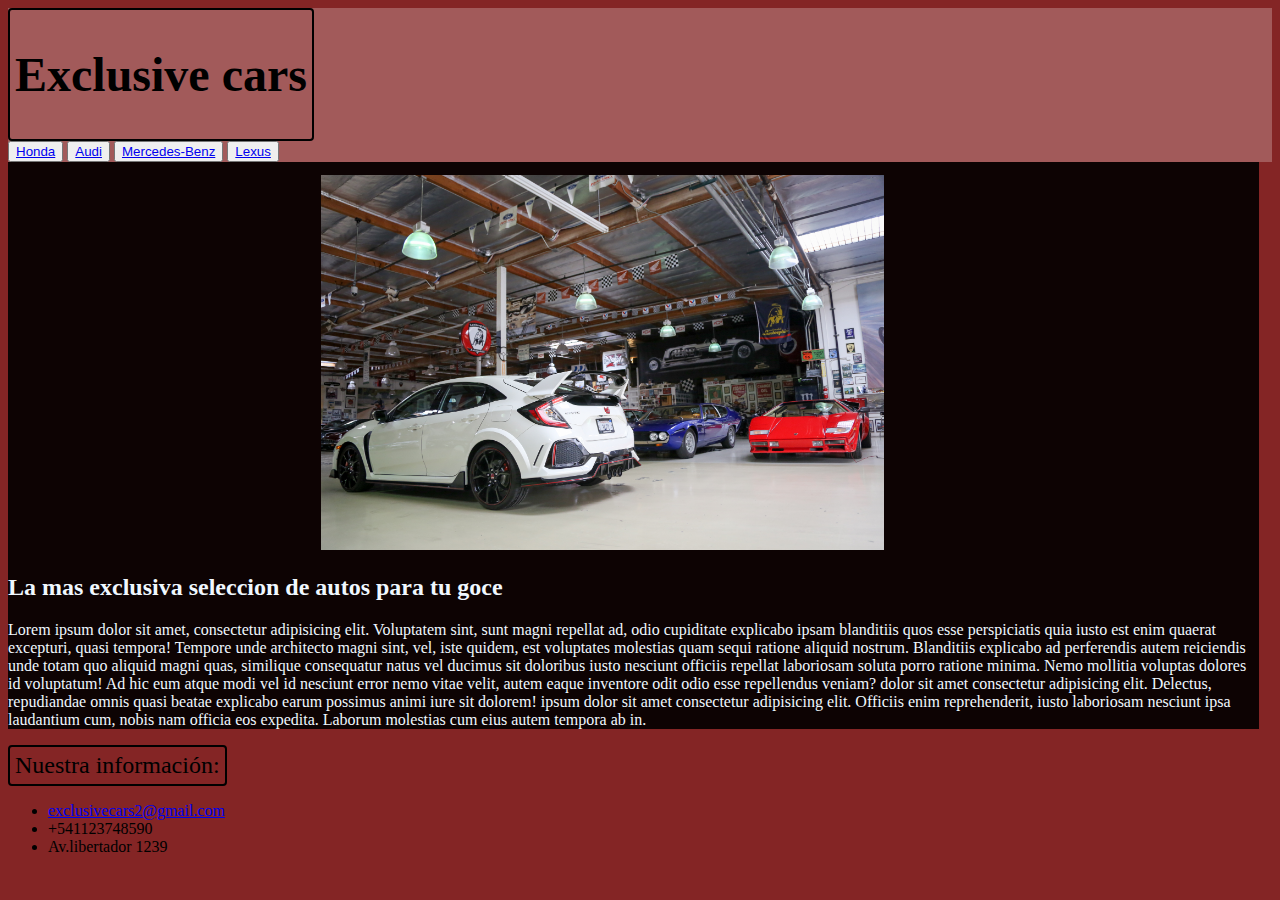
==== index.html @ b99ec716 "Base de la pagina Exclusive cars" ====
<!DOCTYPE html>
<html lang="en">
<head>
    <meta charset="UTF-8">
    <meta name="viewport" content="width=device-width, initial-scale=1.0">
    <title>Exculsive cars|Home</title>
    <link rel="preconnect" href="https://fonts.googleapis.com">
 <link rel="preconnect" href="https://fonts.gstatic.com" crossorigin>
 <link href="https://fonts.googleapis.com/css2?family=Open+Sans:ital,wght@0,300..800;1,300..800&family=Roboto+Condensed:ital,wght@0,100..900;1,100..900&display=swap" rel="stylesheet">
 <link rel="stylesheet" href="./css/style.css">
</head>
<body>
    <div class="headpag">
        
        <header><h1>Exclusive cars</h1></header>
    
        <section> <!--links marcas autos-->
       
            <button><a href="./autoTipos/honda.html">Honda</a></button>
            <button><a href="./autoTipos/audi.html">Audi</a></button>
            <button><a href="./autoTipos/mercedes.html">Mercedes-Benz</a></button>
            <button><a href="./autoTipos/lexus.html">Lexus</a></button>

        </section>
    </div>
    <main>
        <section>
            <div class="paginaPrincipal">
                <img class="imagenGarage" src="./imagenes/Honda-Civic-Type-R-at-Jay-Lenos-Garage-8370.jpg" alt="Garage exclusive cars">

                <h2>La mas exclusiva seleccion de autos para tu goce</h2>
                <p>Lorem ipsum dolor sit amet, consectetur adipisicing elit. Voluptatem sint, sunt magni repellat ad, odio cupiditate explicabo ipsam blanditiis quos esse perspiciatis quia iusto est enim quaerat excepturi, quasi tempora! Tempore unde architecto magni sint, vel, iste quidem, est voluptates molestias quam sequi ratione aliquid nostrum. Blanditiis explicabo ad perferendis autem reiciendis unde totam quo aliquid magni quas, similique consequatur natus vel ducimus sit doloribus iusto nesciunt officiis repellat laboriosam soluta porro ratione minima. Nemo mollitia voluptas dolores id voluptatum! Ad hic eum atque modi vel id nesciunt error nemo vitae velit, autem eaque inventore odit odio esse repellendus veniam? dolor sit amet consectetur adipisicing elit. Delectus, repudiandae omnis quasi beatae explicabo earum possimus animi iure sit dolorem! ipsum dolor sit amet consectetur adipisicing elit. Officiis enim reprehenderit, iusto laboriosam nesciunt ipsa laudantium cum, nobis nam officia eos expedita. Laborum molestias cum eius autem tempora ab in.</p>
             </div>
        </section>
    </main>
    <footer>
        <!--contactos y informacion-->
        <header>Nuestra información:</header>
        <ul>
                <li><a href="https://exclusivecars2@gmail.com" target="_blank">exclusivecars2@gmail.com</a></li>
                <li>+541123748590</li>
                <li>Av.libertador 1239</li>
            </ul>
    </footer>
</body>
</html>
---- css/style.css ----
header{
    display: inline-block;
    border: 2px solid #000; 
   padding: 5px; 
border-radius: 4px; 
}
.headpag{
    background-color: #ffffff44;
    background-color: rgba(255, 255, 255, 0.247);
}
body{
background-color: rgba(112, 2, 2, 0.863);

}
header{
    font-size: x-large;
}
.paginaPrincipal{
    background-color: rgba(0, 0, 0, 0.897);
    width: 99%;
    font: optional;color: aliceblue;
}
.imagenGarage{
    width: 45%;
    padding-left: 25%;
    padding-top: 1%;
}
/*   honda s2000   */
.s2000{
background-color: #000000c2;

}
.s2000img{
    width: 30%;
    
}
.prestacionesS2000{
float: inline-end;
font: optional;color: aliceblue;
}
.autoS2000{
    float: inline-start; 
    font: optional;color: aliceblue;
}
/*    audi rs3     */
.rs3{
    background-color: #000000c2;
}
.autoRS3{
    float: inline-start;
    font: optional;color: aliceblue;
}
.prestacionesRs3{
    float: inline-end;
    font: optional;color: aliceblue;
}
/*    Mercedes C200    */
.c200{
    background-color: #000000c2;
}
.c200img{
    width: 30%;
}
.autoC200{
    float: inline-start;
    font: optional;color: aliceblue;
}
.prestacionesC200{
    float: inline-end;
    font: optional;color: aliceblue;
}
/* Lexus LFA   */
.lfa{
    background-color: #000000c2;
}
.autoLfa{
    float: left;
    font: optional;color: aliceblue;
}
.prestacionesLfa{
    float: right;
    font: optional;color: aliceblue;
    text-align: center;
}
.lfaimg{
    width: 30%;  
    border-radius: 0.5rem;
    
}
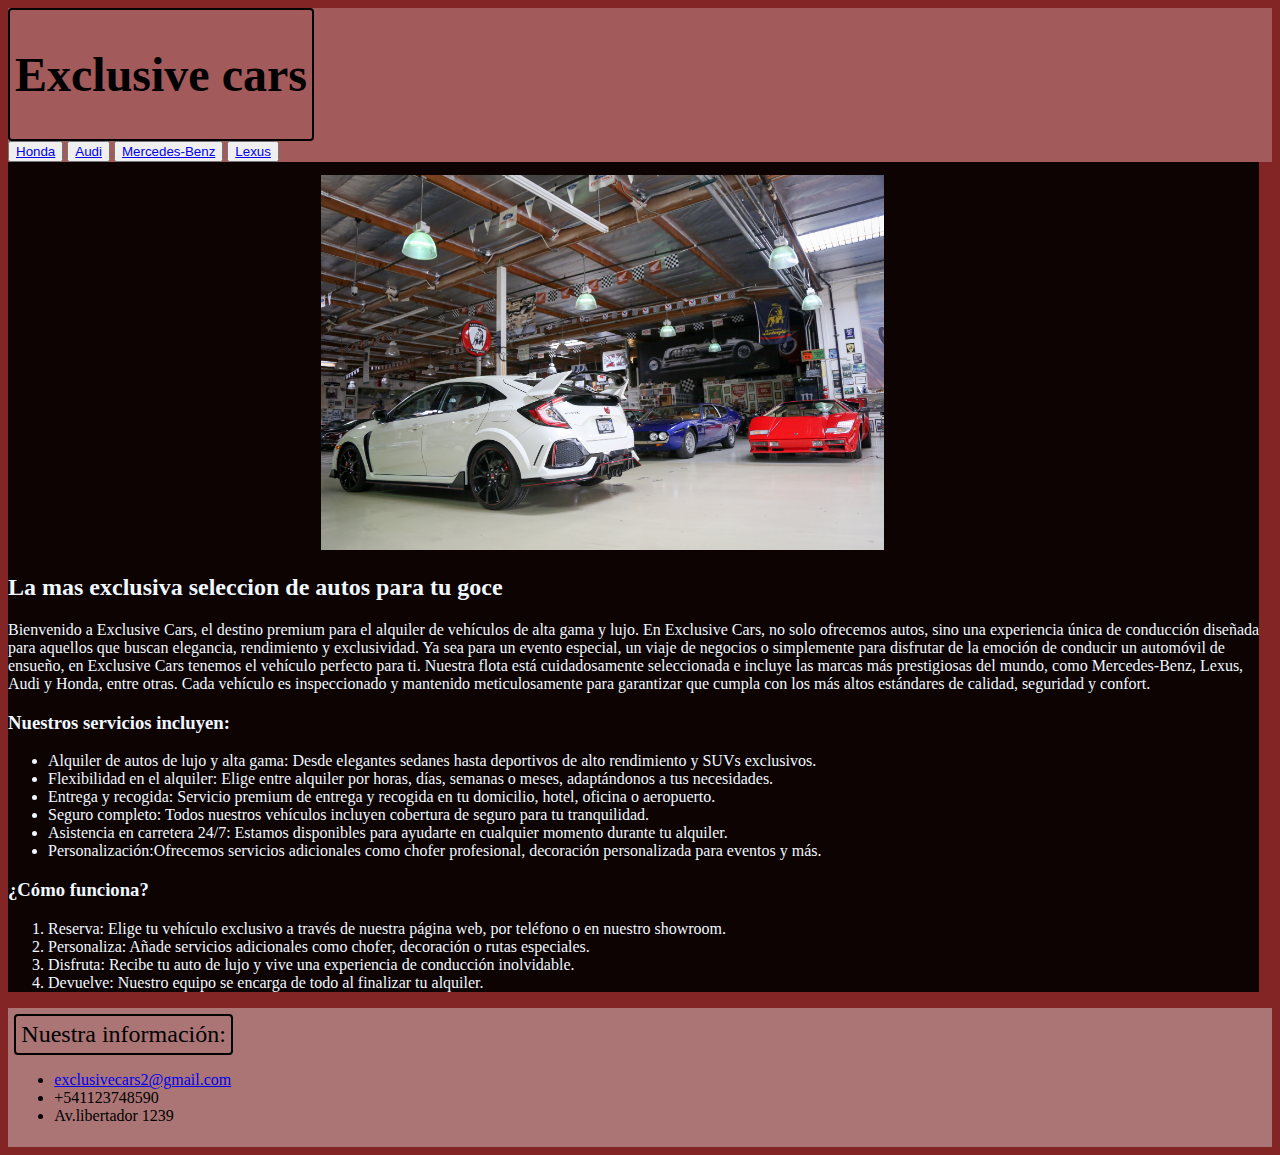
==== commit 7a5d303d: "cambios menores" ====
--- a/index.html
+++ b/index.html
@@ -24,13 +24,35 @@
         </section>
     </div>
     <main>
-        <section>
-            <div class="paginaPrincipal">
-                <img class="imagenGarage" src="./imagenes/Honda-Civic-Type-R-at-Jay-Lenos-Garage-8370.jpg" alt="Garage exclusive cars">
+        <section class="indexDesc">
+                <div class="paginaPrincipal">
+                    <img class="imagenGarage" src="./imagenes/Honda-Civic-Type-R-at-Jay-Lenos-Garage-8370.jpg" alt="Garage exclusive cars">
 
-                <h2>La mas exclusiva seleccion de autos para tu goce</h2>
-                <p>Lorem ipsum dolor sit amet, consectetur adipisicing elit. Voluptatem sint, sunt magni repellat ad, odio cupiditate explicabo ipsam blanditiis quos esse perspiciatis quia iusto est enim quaerat excepturi, quasi tempora! Tempore unde architecto magni sint, vel, iste quidem, est voluptates molestias quam sequi ratione aliquid nostrum. Blanditiis explicabo ad perferendis autem reiciendis unde totam quo aliquid magni quas, similique consequatur natus vel ducimus sit doloribus iusto nesciunt officiis repellat laboriosam soluta porro ratione minima. Nemo mollitia voluptas dolores id voluptatum! Ad hic eum atque modi vel id nesciunt error nemo vitae velit, autem eaque inventore odit odio esse repellendus veniam? dolor sit amet consectetur adipisicing elit. Delectus, repudiandae omnis quasi beatae explicabo earum possimus animi iure sit dolorem! ipsum dolor sit amet consectetur adipisicing elit. Officiis enim reprehenderit, iusto laboriosam nesciunt ipsa laudantium cum, nobis nam officia eos expedita. Laborum molestias cum eius autem tempora ab in.</p>
-             </div>
+                    <h2>La mas exclusiva seleccion de autos para tu goce</h2>
+                    <p>Bienvenido a Exclusive Cars, el destino premium para el alquiler de vehículos de alta gama y lujo. En Exclusive Cars, no solo ofrecemos autos, sino una experiencia única de conducción diseñada para aquellos que buscan elegancia, rendimiento y exclusividad. Ya sea para un evento especial, un viaje de negocios o simplemente para disfrutar de la emoción de conducir un automóvil de ensueño, en Exclusive Cars tenemos el vehículo perfecto para ti.
+
+                    Nuestra flota está cuidadosamente seleccionada e incluye las marcas más prestigiosas del mundo, como Mercedes-Benz, Lexus, Audi y Honda, entre otras. Cada vehículo es inspeccionado y mantenido meticulosamente para garantizar que cumpla con los más altos estándares de calidad, seguridad y confort.</p>
+                        
+                    <h3>Nuestros servicios incluyen:</h3>
+                    <ul>
+                        <li>Alquiler de autos de lujo y alta gama: Desde elegantes sedanes hasta deportivos de alto rendimiento y SUVs exclusivos.</li>
+                        <li>Flexibilidad en el alquiler: Elige entre alquiler por horas, días, semanas o meses, adaptándonos a tus necesidades.</li>
+                        <li>Entrega y recogida: Servicio premium de entrega y recogida en tu domicilio, hotel, oficina o aeropuerto.</li>
+                        <li>Seguro completo: Todos nuestros vehículos incluyen cobertura de seguro para tu tranquilidad.</li>
+                        <li>Asistencia en carretera 24/7: Estamos disponibles para ayudarte en cualquier momento durante tu alquiler.</li>
+                        <li>Personalización:Ofrecemos servicios adicionales como chofer profesional, decoración personalizada para eventos y más.</li>
+                    </ul>
+                    
+                    
+                    <h3>¿Cómo funciona?</h3>
+                    <ol>
+                        <li>Reserva: Elige tu vehículo exclusivo a través de nuestra página web, por teléfono o en nuestro showroom.</li>
+                        <li>Personaliza: Añade servicios adicionales como chofer, decoración o rutas especiales.</li>
+                        <li>Disfruta: Recibe tu auto de lujo y vive una experiencia de conducción inolvidable.</li>
+                        <li>Devuelve: Nuestro equipo se encarga de todo al finalizar tu alquiler.</li>
+                    </ol>
+                
+                </div>
         </section>
     </main>
     <footer>
--- a/css/style.css
+++ b/css/style.css
@@ -12,8 +12,16 @@
 background-color: rgba(112, 2, 2, 0.863);
 
 }
+.indexDesc{
+
+
+}
 header{
     font-size: x-large;
+}
+footer{
+background-color: rgba(240, 255, 255, 0.37);
+padding: 0.5%;
 }
 .paginaPrincipal{
     background-color: rgba(0, 0, 0, 0.897);
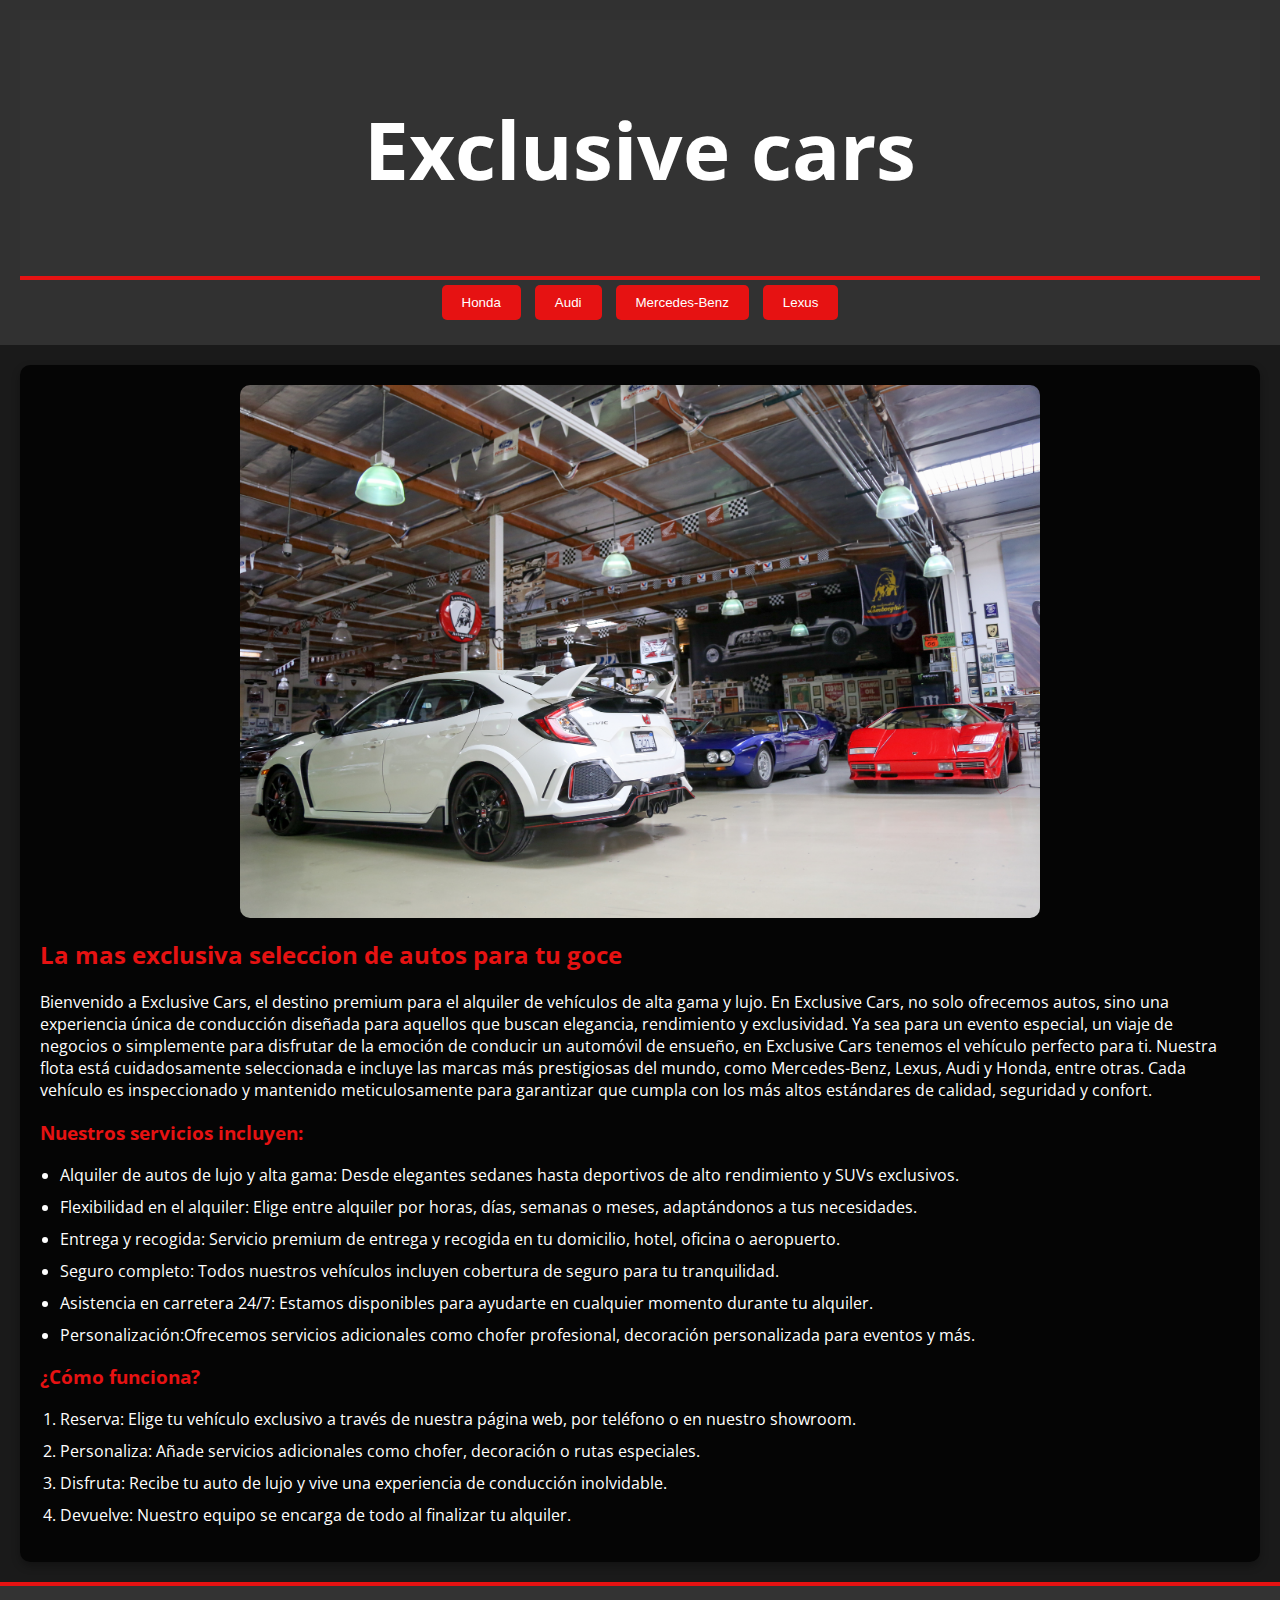
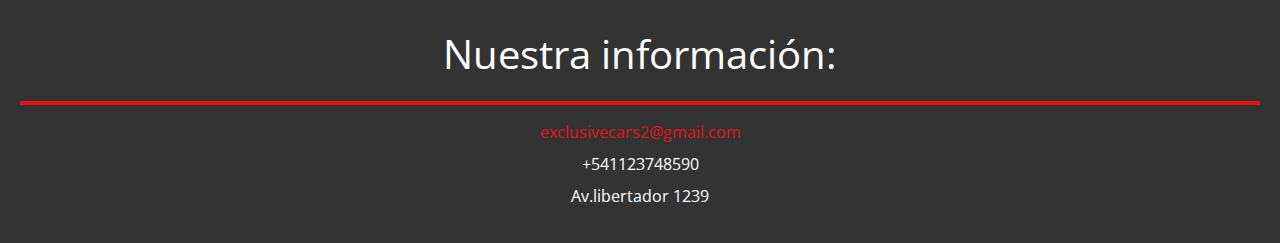
==== commit ab2f9a43: "cambios css total" ====
--- a/index.html
+++ b/index.html
@@ -8,6 +8,7 @@
  <link rel="preconnect" href="https://fonts.gstatic.com" crossorigin>
  <link href="https://fonts.googleapis.com/css2?family=Open+Sans:ital,wght@0,300..800;1,300..800&family=Roboto+Condensed:ital,wght@0,100..900;1,100..900&display=swap" rel="stylesheet">
  <link rel="stylesheet" href="./css/style.css">
+ <script src="https://cdn.jsdelivr.net/npm/@popperjs/core@2.11.8/dist/umd/popper.min.js" integrity="sha384-I7E8VVD/ismYTF4hNIPjVp/Zjvgyol6VFvRkX/vR+Vc4jQkC+hVqc2pM8ODewa9r" crossorigin="anonymous"></script>
 </head>
 <body>
     <div class="headpag">
@@ -64,5 +65,6 @@
                 <li>Av.libertador 1239</li>
             </ul>
     </footer>
+    <script src="https://cdn.jsdelivr.net/npm/bootstrap@5.3.3/dist/js/bootstrap.min.js" integrity="sha384-0pUGZvbkm6XF6gxjEnlmuGrJXVbNuzT9qBBavbLwCsOGabYfZo0T0to5eqruptLy" crossorigin="anonymous"></script>
 </body>
 </html>--- a/css/style.css
+++ b/css/style.css
@@ -1,97 +1,128 @@
-header{
-    display: inline-block;
-    border: 2px solid #000; 
-   padding: 5px; 
-border-radius: 4px; 
+body {
+    background-color: #1a1a1a;
+    color: #ffffff;
+    font-family: 'Open Sans', sans-serif;
+    margin: 0;
+    padding: 0;
 }
-.headpag{
-    background-color: #ffffff44;
-    background-color: rgba(255, 255, 255, 0.247);
+
+header {
+    font-size: 2.5rem;
+    text-align: center;
+    padding: 20px;
+    background-color: #333;
+    color: #fff;
+    border-bottom: 4px solid #e61212;
 }
-body{
-background-color: rgba(112, 2, 2, 0.863);
 
+.headpag {
+    background-color: rgba(255, 255, 255, 0.1);
+    padding: 20px;
+    text-align: center;
 }
-.indexDesc{
+
+button {
+    background-color: #e61212;
+    color: #fff;
+    border: none;
+    padding: 10px 20px;
+    margin: 5px;
+    border-radius: 5px;
+    cursor: pointer;
+    
+}
+
+button:hover {
+    background-color: #e216165d;
+}
+
+a {
+    color: #fff;
+    text-decoration: none;
+}
 
 
+.paginaPrincipal {
+    background-color: rgba(0, 0, 0, 0.8);
+    padding: 20px;
+    margin: 20px;
+    border-radius: 10px;
+    box-shadow: 0 4px 8px rgba(0, 0, 0, 0.3);
 }
-header{
-    font-size: x-large;
+
+.imagenGarage {
+    width: 100%;
+    max-width: 800px;
+    display: block;
+    margin: 0 auto;
+    border-radius: 10px;
 }
-footer{
-background-color: rgba(240, 255, 255, 0.37);
-padding: 0.5%;
+
+h2, h3 {
+    color: #e61212;
 }
-.paginaPrincipal{
-    background-color: rgba(0, 0, 0, 0.897);
-    width: 99%;
-    font: optional;color: aliceblue;
+
+ul, ol {
+    padding-left: 20px;
 }
-.imagenGarage{
-    width: 45%;
-    padding-left: 25%;
-    padding-top: 1%;
+
+ul li, ol li {
+    margin-bottom: 10px;
 }
-/*   honda s2000   */
-.s2000{
-background-color: #000000c2;
 
+
+.s2000, .rs3, .c200, .lfa {
+    background-color: rgba(0, 0, 0, 0.8);
+    padding: 20px;
+    margin: 20px;
+    border-radius: 10px;
+    box-shadow: 0 4px 8px rgba(0, 0, 0, 0.3);
 }
-.s2000img{
-    width: 30%;
-    
+
+.s2000img, .c200img, .lfaimg, .RS3img {
+    width: 100%;
+    max-width: 400px;
+    display: block;
+    margin: 0 auto;
+    border-radius: 10px;
 }
-.prestacionesS2000{
-float: inline-end;
-font: optional;color: aliceblue;
+
+.autoS2000, .autoRS3, .autoC200, .autoLfa {
+    font-size: 2rem;
+    color: #e61212;
+    text-align: center;
+    margin-bottom: 20px;
 }
-.autoS2000{
-    float: inline-start; 
-    font: optional;color: aliceblue;
+
+.prestacionesS2000, .prestacionesRs3, .prestacionesC200, .prestacionesLfa {
+    font-size: 1.1rem;
+    line-height: 1.6;
 }
-/*    audi rs3     */
-.rs3{
-    background-color: #000000c2;
+
+
+footer {
+    background-color: #333;
+    color: #fff;
+    padding: 20px;
+    text-align: center;
+    border-top: 4px solid #e61212;
+    margin-top: 20px;
 }
-.autoRS3{
-    float: inline-start;
-    font: optional;color: aliceblue;
+
+footer ul {
+    list-style-type: none;
+    padding: 0;
 }
-.prestacionesRs3{
-    float: inline-end;
-    font: optional;color: aliceblue;
+
+footer ul li {
+    margin-bottom: 10px;
 }
-/*    Mercedes C200    */
-.c200{
-    background-color: #000000c2;
+
+footer a {
+    color: #e61212;
+    text-decoration: none;
 }
-.c200img{
-    width: 30%;
-}
-.autoC200{
-    float: inline-start;
-    font: optional;color: aliceblue;
-}
-.prestacionesC200{
-    float: inline-end;
-    font: optional;color: aliceblue;
-}
-/* Lexus LFA   */
-.lfa{
-    background-color: #000000c2;
-}
-.autoLfa{
-    float: left;
-    font: optional;color: aliceblue;
-}
-.prestacionesLfa{
-    float: right;
-    font: optional;color: aliceblue;
-    text-align: center;
-}
-.lfaimg{
-    width: 30%;  
-    border-radius: 0.5rem;
-    
+
+footer a:hover {
+    text-decoration: underline;
 }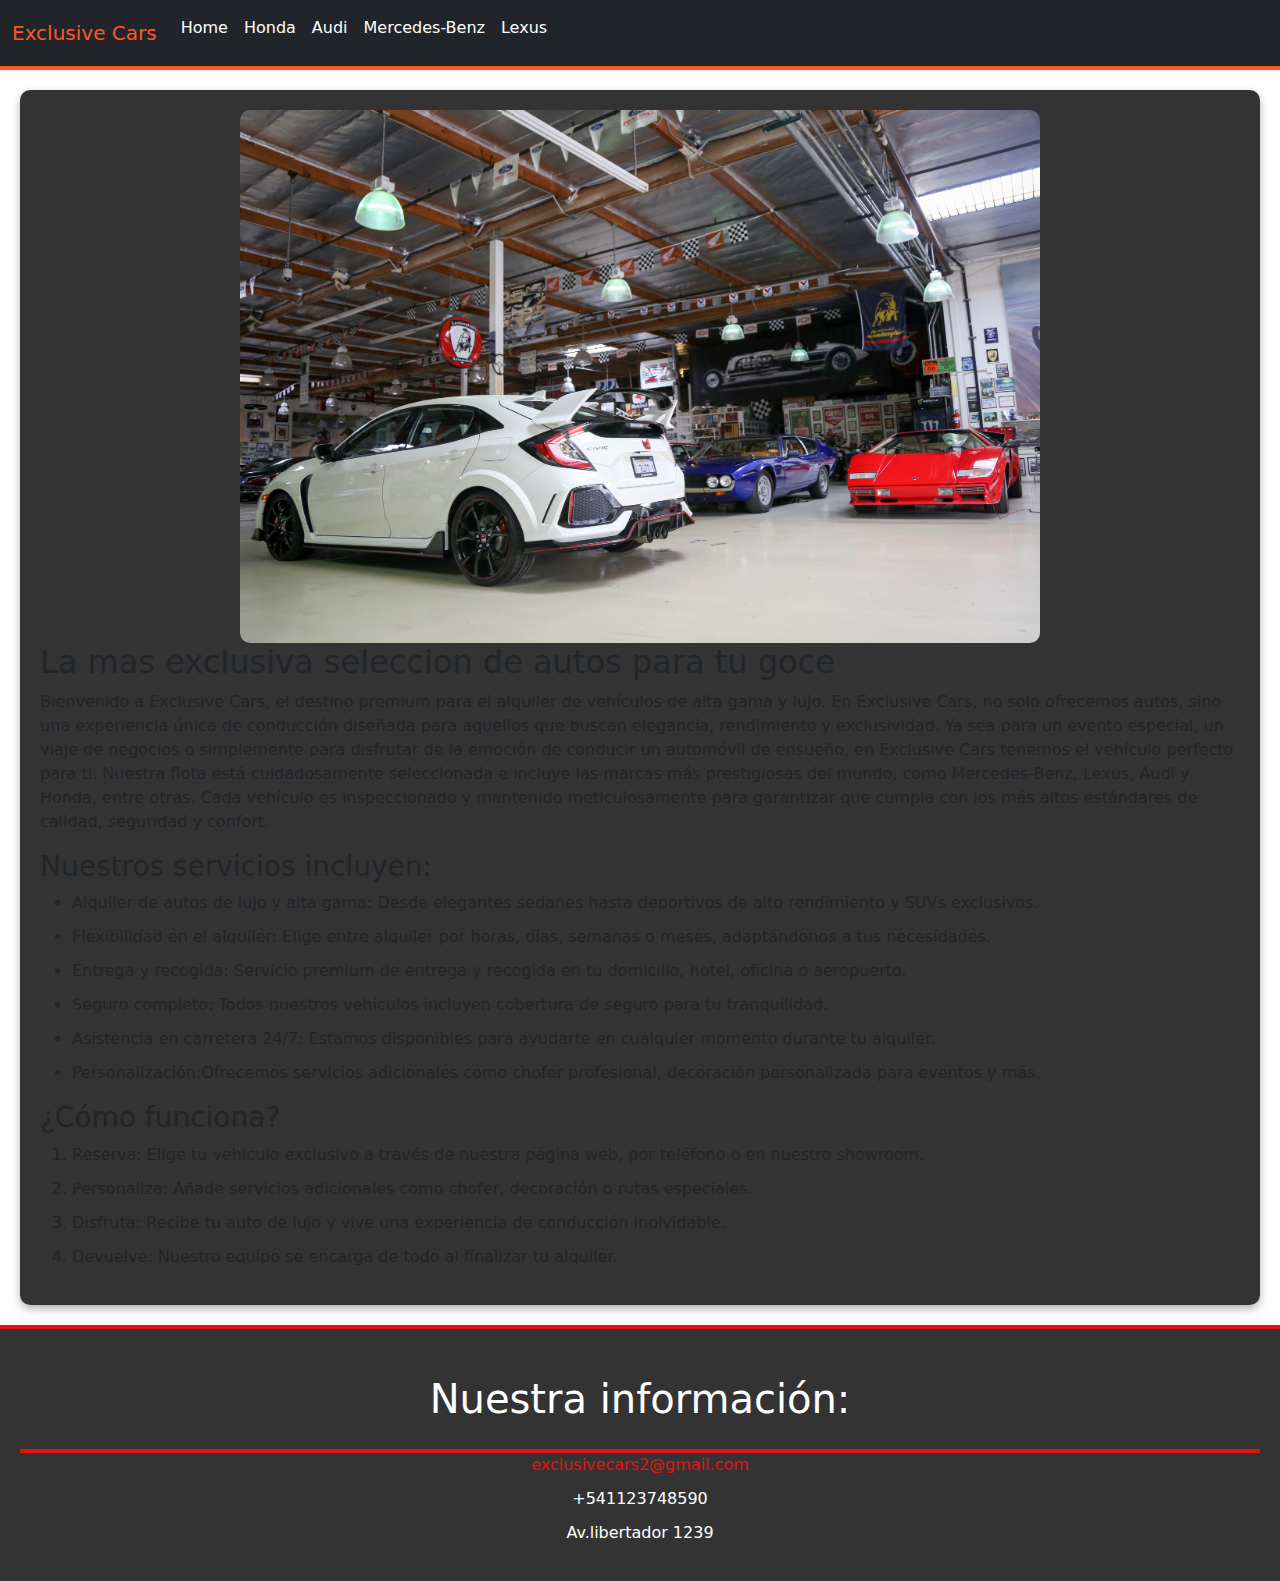
==== commit 6bf03a69: "navbar index" ====
--- a/index.html
+++ b/index.html
@@ -8,22 +8,37 @@
  <link rel="preconnect" href="https://fonts.gstatic.com" crossorigin>
  <link href="https://fonts.googleapis.com/css2?family=Open+Sans:ital,wght@0,300..800;1,300..800&family=Roboto+Condensed:ital,wght@0,100..900;1,100..900&display=swap" rel="stylesheet">
  <link rel="stylesheet" href="./css/style.css">
- <script src="https://cdn.jsdelivr.net/npm/@popperjs/core@2.11.8/dist/umd/popper.min.js" integrity="sha384-I7E8VVD/ismYTF4hNIPjVp/Zjvgyol6VFvRkX/vR+Vc4jQkC+hVqc2pM8ODewa9r" crossorigin="anonymous"></script>
+ <link href="https://cdn.jsdelivr.net/npm/bootstrap@5.3.3/dist/css/bootstrap.min.css" rel="stylesheet">
 </head>
 <body>
-    <div class="headpag">
-        
-        <header><h1>Exclusive cars</h1></header>
-    
-        <section> <!--links marcas autos-->
-       
-            <button><a href="./autoTipos/honda.html">Honda</a></button>
-            <button><a href="./autoTipos/audi.html">Audi</a></button>
-            <button><a href="./autoTipos/mercedes.html">Mercedes-Benz</a></button>
-            <button><a href="./autoTipos/lexus.html">Lexus</a></button>
+    <nav class="navbar navbar-expand-lg navbar-dark bg-dark">
+        <div class="container-fluid">
+            <a class="navbar-brand" href="#">Exclusive Cars</a>
+            <button class="navbar-toggler" type="button" data-bs-toggle="collapse" data-bs-target="#navbarNav" aria-controls="navbarNav" aria-expanded="false" aria-label="Toggle navigation">
+                <span class="navbar-toggler-icon"></span>
+            </button>
+            <div class="collapse navbar-collapse" id="navbarNav">
+                <ul class="navbar-nav">
+                    <li class="nav-item">
+                        <a class="nav-link active" aria-current="page" href="./index.html">Home</a>
+                    </li>
+                    <li class="nav-item">
+                        <a class="nav-link" href="./autoTipos/honda.html">Honda</a>
+                    </li>
+                    <li class="nav-item">
+                        <a class="nav-link" href="./autoTipos/audi.html">Audi</a>
+                    </li>
+                    <li class="nav-item">
+                        <a class="nav-link" href="./autoTipos/mercedes.html">Mercedes-Benz</a>
+                    </li>
+                    <li class="nav-item">
+                        <a class="nav-link" href="./autoTipos/lexus.html">Lexus</a>
+                    </li>
+                </ul>
+            </div>
+        </div>
+    </nav>
 
-        </section>
-    </div>
     <main>
         <section class="indexDesc">
                 <div class="paginaPrincipal">
@@ -65,6 +80,6 @@
                 <li>Av.libertador 1239</li>
             </ul>
     </footer>
-    <script src="https://cdn.jsdelivr.net/npm/bootstrap@5.3.3/dist/js/bootstrap.min.js" integrity="sha384-0pUGZvbkm6XF6gxjEnlmuGrJXVbNuzT9qBBavbLwCsOGabYfZo0T0to5eqruptLy" crossorigin="anonymous"></script>
+    <script src="https://cdn.jsdelivr.net/npm/bootstrap@5.3.3/dist/js/bootstrap.bundle.min.js"></script>
 </body>
 </html>--- a/css/style.css
+++ b/css/style.css
@@ -125,4 +125,32 @@
 
 footer a:hover {
     text-decoration: underline;
+}
+
+
+.navbar {
+    background-color: #333 !important;
+    border-bottom: 4px solid #ff5722;
+}
+
+.navbar-brand {
+    font-size: 1.5rem;
+    color: #ff5722 !important;
+}
+
+.nav-link {
+    color: #fff !important;
+    transition: color 0.3s ease;
+}
+
+.nav-link:hover {
+    color: #ff5722 !important;
+}
+
+.navbar-toggler {
+    border-color: #ff5722;
+}
+
+.navbar-toggler-icon {
+    background-image: url("data:image/svg+xml;charset=utf8,%3Csvg viewBox='0 0 30 30' xmlns='http://www.w3.org/2000/svg'%3E%3Cpath stroke='rgba(255, 87, 34, 1)' stroke-width='2' stroke-linecap='round' stroke-miterlimit='10' d='M4 7h22M4 15h22M4 23h22'/%3E%3C/svg%3E");
 }